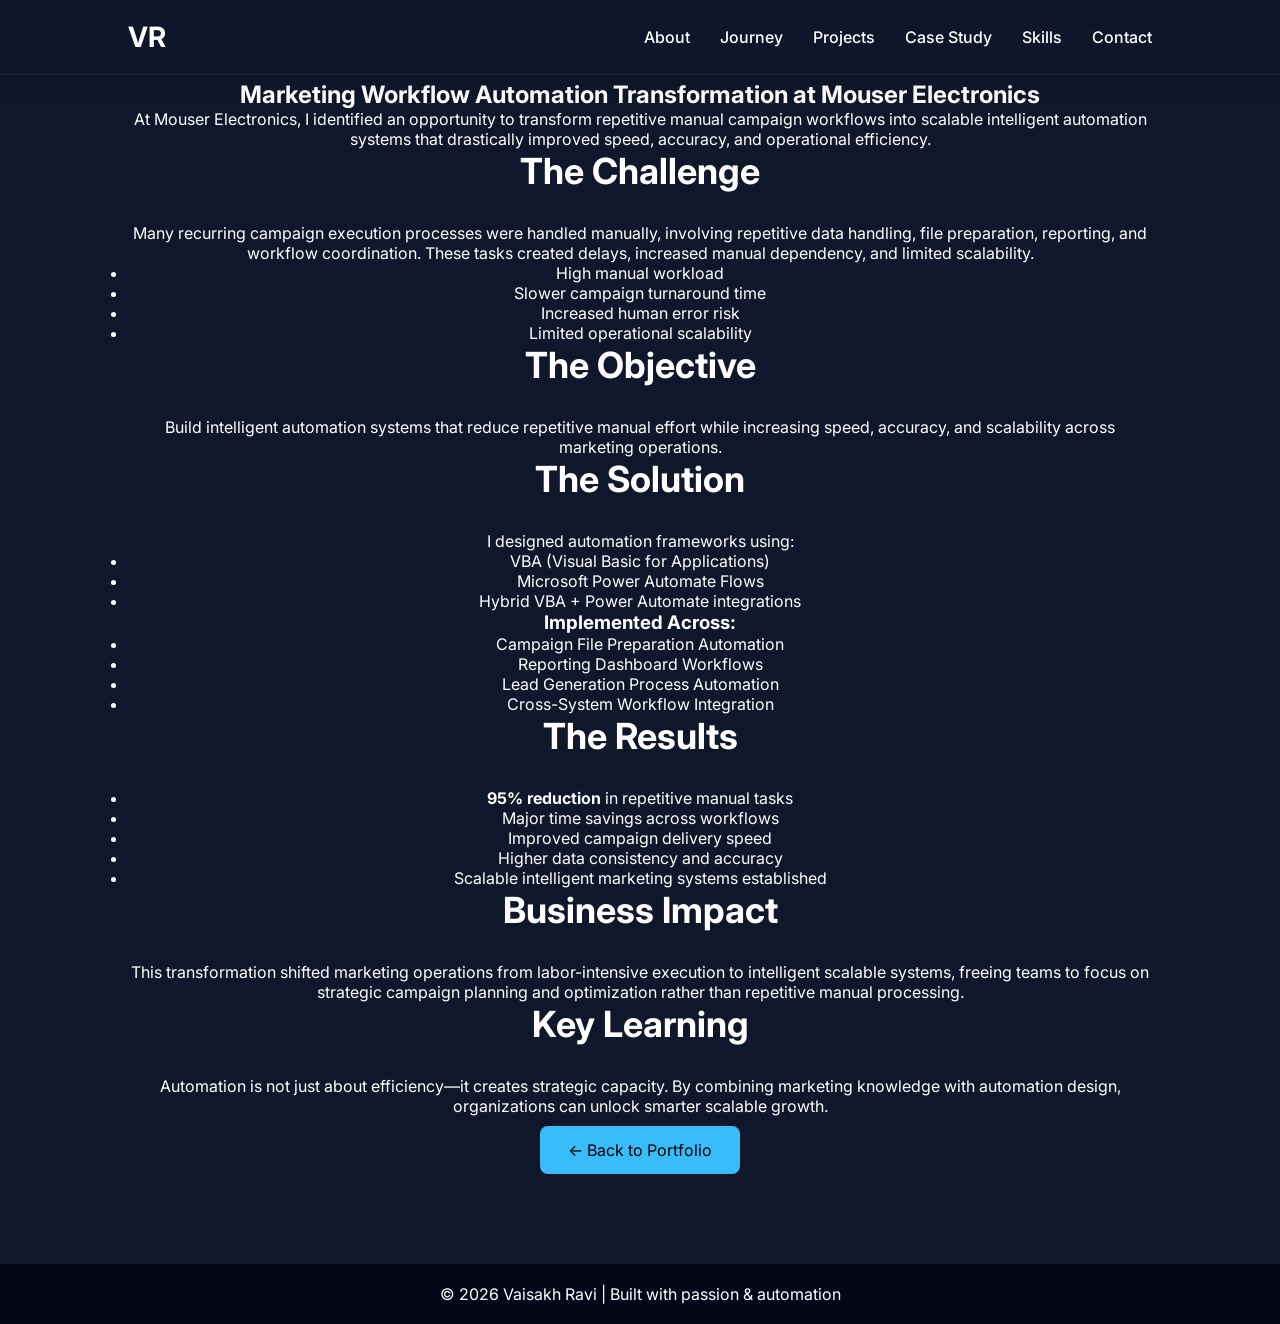
==== case-study-mouser-automation.html @ 2e82fefd "Create case-study-mouser-automation.html" ====
<!DOCTYPE html>
<html lang="en">
<head>
<meta charset="UTF-8">
<meta name="viewport" content="width=device-width,initial-scale=1.0">
<title>Marketing Workflow Automation Transformation | Vaisakh Ravi</title>

<link rel="stylesheet" href="style.css">
<link href="https://fonts.googleapis.com/css2?family=Inter:wght@300;400;600;700;800&display=swap" rel="stylesheet">
</head>
<body>

<nav class="navbar">
<a href="index.html" class="logo-link">
<h2 class="logo">VR</h2>
</a>

<ul id="nav-menu">
<li><a href="index.html#about">About</a></li>
<li><a href="index.html#timeline">Journey</a></li>
<li><a href="index.html#projects">Projects</a></li>
<li><a href="index.html#case-study">Case Study</a></li>
<li><a href="index.html#skills">Skills</a></li>
<li><a href="index.html#contact">Contact</a></li>
</ul>
</nav>

<section class="section article-page">
<div class="article-container">

<h1>Marketing Workflow Automation Transformation at Mouser Electronics</h1>

<p class="article-intro">
At Mouser Electronics, I identified an opportunity to transform repetitive manual campaign workflows into scalable intelligent automation systems that drastically improved speed, accuracy, and operational efficiency.
</p>

<h2>The Challenge</h2>
<p>
Many recurring campaign execution processes were handled manually, involving repetitive data handling,
file preparation, reporting, and workflow coordination. These tasks created delays, increased manual dependency,
and limited scalability.
</p>

<ul>
<li>High manual workload</li>
<li>Slower campaign turnaround time</li>
<li>Increased human error risk</li>
<li>Limited operational scalability</li>
</ul>

<h2>The Objective</h2>
<p>
Build intelligent automation systems that reduce repetitive manual effort while increasing speed,
accuracy, and scalability across marketing operations.
</p>

<h2>The Solution</h2>
<p>I designed automation frameworks using:</p>

<ul>
<li>VBA (Visual Basic for Applications)</li>
<li>Microsoft Power Automate Flows</li>
<li>Hybrid VBA + Power Automate integrations</li>
</ul>

<h3>Implemented Across:</h3>
<ul>
<li>Campaign File Preparation Automation</li>
<li>Reporting Dashboard Workflows</li>
<li>Lead Generation Process Automation</li>
<li>Cross-System Workflow Integration</li>
</ul>

<h2>The Results</h2>
<ul>
<li><strong>95% reduction</strong> in repetitive manual tasks</li>
<li>Major time savings across workflows</li>
<li>Improved campaign delivery speed</li>
<li>Higher data consistency and accuracy</li>
<li>Scalable intelligent marketing systems established</li>
</ul>

<h2>Business Impact</h2>
<p>
This transformation shifted marketing operations from labor-intensive execution to intelligent scalable systems,
freeing teams to focus on strategic campaign planning and optimization rather than repetitive manual processing.
</p>

<h2>Key Learning</h2>
<p>
Automation is not just about efficiency—it creates strategic capacity.
By combining marketing knowledge with automation design, organizations can unlock smarter scalable growth.
</p>

<div class="back-button-wrap">
<a href="index.html#case-study" class="btn primary">← Back to Portfolio</a>
</div>

</div>
</section>

<footer>
<p>© 2026 Vaisakh Ravi | Built with passion & automation</p>
</footer>

</body>
</html>
---- style.css ----
html, body {
margin: 0;
padding: 0;
width: 100%;
overflow-x: hidden;
font-family: 'Inter', sans-serif;
background: #0f172a;
color: white;
scroll-behavior: smooth;
}

* {
margin: 0;
padding: 0;
box-sizing: border-box;
}

/* HERO */
.hero {
position: relative;
min-height: 100vh;
background: linear-gradient(135deg, #0f172a, #1e293b);
overflow: hidden;
padding-top: 100px;
}

/* STARFIELD */
#starfield {
position: absolute;
top: 0;
left: 0;
width: 100%;
height: 100%;
z-index: 0;
pointer-events: none;
}

/* HERO GLOW */
.hero-glow {
position: absolute;
inset: 0;
z-index: 1;
overflow: hidden;
}

.glow-circle {
position: absolute;
border-radius: 50%;
background: rgba(56,189,248,0.12);
filter: blur(60px);
animation: floatGlow 10s infinite alternate ease-in-out;
}

.circle1 {
width: 300px;
height: 300px;
top: 10%;
left: 10%;
}

.circle2 {
width: 400px;
height: 400px;
top: 40%;
right: 10%;
}

.circle3 {
width: 250px;
height: 250px;
bottom: 10%;
left: 40%;
}

@keyframes floatGlow {
0% { transform: translate(0,0); }
100% { transform: translate(20px,-40px); }
}

/* NAVBAR */
.navbar {
position: fixed;
top: 0;
left: 0;
width: 100%;
z-index: 9999;
padding: 20px 10%;
display: flex;
justify-content: space-between;
align-items: center;
background: rgba(15,23,42,0.72);
backdrop-filter: blur(16px);
-webkit-backdrop-filter: blur(16px);
border-bottom: 1px solid rgba(255,255,255,0.06);
box-shadow: 0 4px 30px rgba(0,0,0,0.15);
}

.logo-link {
text-decoration: none;
color: white;
}

.logo {
font-size: 28px;
font-weight: bold;
}

/* NAV MENU */
#nav-menu {
display: flex;
list-style: none;
gap: 30px;
}

#nav-menu li a {
position: relative;
color: white;
text-decoration: none;
font-weight: 500;
transition: color 0.3s ease;
}

#nav-menu li a::after {
content: "";
position: absolute;
left: 0;
bottom: -6px;
width: 0%;
height: 2px;
background: #38bdf8;
transition: width 0.3s ease;
}

#nav-menu li a:hover {
color: #38bdf8;
}

#nav-menu li a:hover::after {
width: 100%;
}

/* HAMBURGER */
.hamburger {
display: none;
flex-direction: column;
cursor: pointer;
gap: 5px;
}

.hamburger span {
width: 25px;
height: 3px;
background: white;
border-radius: 2px;
transition: 0.3s;
}

/* HERO CONTENT */
.hero-content {
position: relative;
z-index: 3;
text-align: center;
padding: 100px 20px 60px;
}

.hero h1 {
font-size: 56px;
font-weight: 800;
}

.hero h3 {
font-size: 24px;
margin: 20px 0;
color: #38bdf8;
}

.hero p {
max-width: 700px;
margin: auto;
font-size: 18px;
line-height: 1.7;
}

/* BUTTONS */
.buttons {
margin-top: 30px;
}

.btn {
padding: 14px 28px;
margin: 10px;
text-decoration: none;
border-radius: 8px;
display: inline-block;
transition: 0.3s ease;
}

.primary {
background: #38bdf8;
color: black;
}

.primary:hover {
transform: translateY(-3px);
box-shadow: 0 0 20px rgba(56,189,248,0.35);
}

.secondary {
border: 1px solid #38bdf8;
color: #38bdf8;
}

.secondary:hover {
background: #38bdf8;
color: black;
}

/* SECTIONS */
.section {
padding: 80px 10%;
text-align: center;
}

.section h2 {
font-size: 36px;
margin-bottom: 30px;
}

.dark {
background: #1e293b;
}

/* CARDS */
.cards {
display: grid;
grid-template-columns: repeat(auto-fit,minmax(250px,1fr));
gap: 20px;
margin-top: 40px;
}

.card {
background: #334155;
padding: 30px;
border-radius: 16px;
transition: 0.3s ease;
}

.card:hover {
transform: translateY(-8px);
box-shadow: 0 0 20px rgba(56,189,248,0.15);
}

.card h3 {
font-size: 22px;
line-height: 1.3;
color: #38bdf8;
margin-bottom: 12px;
}

.card p {
font-size: 18px;
line-height: 1.6;
}

/* TIMELINE */
.timeline-modern {
position: relative;
max-width: 900px;
margin: auto;
padding-left: 30px;
}

.timeline-modern::before {
content: '';
position: absolute;
left: 15px;
top: 0;
width: 3px;
height: 100%;
background: #38bdf8;
box-shadow: 0 0 12px #38bdf8;
}

.timeline-node {
position: relative;
margin-bottom: 50px;
padding-left: 40px;
}

.timeline-dot {
position: absolute;
left: -3px;
top: 8px;
width: 18px;
height: 18px;
background: #38bdf8;
border-radius: 50%;
box-shadow: 0 0 15px #38bdf8;
}

.timeline-content {
background: #334155;
padding: 20px;
border-radius: 12px;
text-align: left;
transition: 0.3s ease;
}

.timeline-content:hover {
transform: translateX(8px);
}

.timeline-content h3 {
color: #38bdf8;
margin-bottom: 10px;
}

/* CASE STUDY */
.case-study-interactive {
position: relative;
max-width: 1000px;
margin: auto;
padding: 100px 120px;
overflow: visible;
}

.case-main-card {
background: #334155;
padding: 40px;
border-radius: 20px;
text-align: center;
position: relative;
cursor: pointer;
transition: 0.4s ease;
z-index: 2;
}

.case-main-card h3 {
font-size: 28px;
color: #38bdf8;
margin-bottom: 20px;
line-height: 1.4;
}

.know-more-badge {
display: inline-block;
padding: 10px 22px;
background: #38bdf8;
color: black;
border-radius: 30px;
font-weight: bold;
font-size: 16px;
animation: pulseGlow 2s infinite;
}

@keyframes pulseGlow {
0% { box-shadow: 0 0 10px rgba(56,189,248,0.3); }
50% { box-shadow: 0 0 25px rgba(56,189,248,0.7); }
100% { box-shadow: 0 0 10px rgba(56,189,248,0.3); }
}

.case-bubbles {
position: absolute;
inset: 0;
pointer-events: none;
}

.bubble {
position: absolute;
width: 220px;
background: #1e293b;
padding: 18px;
border-radius: 18px;
opacity: 0;
transform: scale(0.8);
transition: all 0.4s ease;
box-shadow: 0 0 20px rgba(56,189,248,0.15);
animation: floatBubble 4s ease-in-out infinite alternate;
}

@keyframes floatBubble {
0% { transform: translateY(0px) scale(0.8); }
100% { transform: translateY(-8px) scale(0.8); }
}

.bubble strong {
display: block;
color: #38bdf8;
margin-bottom: 8px;
font-size: 18px;
}

.bubble p {
font-size: 15px;
line-height: 1.5;
}

.bubble1 { top: -30px; left: -80px; }
.bubble2 { top: -30px; right: -80px; }
.bubble3 { bottom: -30px; left: -80px; }
.bubble4 { bottom: -30px; right: -80px; }

.case-study-interactive:hover .bubble {
opacity: 1;
transform: scale(1);
}

.case-study-interactive:hover .case-main-card {
transform: translateY(-5px);
box-shadow: 0 0 25px rgba(56,189,248,0.2);
}

/* SKILLS */
.skills {
max-width: 700px;
margin: auto;
text-align: left;
margin-top: 40px;
}

.skill {
margin-bottom: 30px;
}

.skill-header {
display: flex;
justify-content: space-between;
margin-bottom: 8px;
font-size: 18px;
font-weight: 600;
}

.bar {
background: #1e293b;
height: 14px;
border-radius: 20px;
overflow: hidden;
position: relative;
}

.bar span {
display: block;
height: 100%;
width: 0;
background: linear-gradient(90deg,#38bdf8,#0ea5e9);
border-radius: 20px;
transition: width 2.5s ease;
}

/* CONTACT */
.contact a {
color: #38bdf8;
text-decoration: none;
}

.contact a:hover {
text-decoration: underline;
}

/* FOOTER */
footer {
text-align: center;
padding: 20px;
background: #020617;
}

/* SCROLL BUTTON */
#scrollTopBtn {
display: none;
position: fixed;
bottom: 30px;
right: 30px;
z-index: 999;
background: #38bdf8;
color: black;
border: none;
padding: 14px 18px;
border-radius: 50%;
cursor: pointer;
font-size: 20px;
box-shadow: 0 0 15px rgba(56,189,248,0.4);
}

/* REVEAL */
.reveal {
opacity: 0;
transform: translateY(50px);
transition: all .9s ease;
}

.reveal.active {
opacity: 1;
transform: translateY(0);
}

/* MOBILE */
@media (max-width:768px){

.hamburger {
display: flex;
}

#nav-menu {
position: absolute;
top: 80px;
right: 0;
background: rgba(15,23,42,0.95);
flex-direction: column;
width: 220px;
padding: 20px;
display: none;
border-radius: 0 0 0 12px;
}

#nav-menu.active {
display: flex;
}

.hero h1 {
font-size: 38px;
}

.hero h3 {
font-size: 18px;
}

.hero p {
font-size: 16px;
}

.section {
padding: 60px 6%;
}

.cards {
grid-template-columns: 1fr;
}

.case-study-interactive {
padding: 60px 20px;
}

.case-bubbles {
position: static;
display: flex;
flex-direction: column;
gap: 15px;
margin-top: 20px;
}

.bubble {
position: static;
width: 100%;
opacity: 1;
transform: scale(1);
animation: none;
}
}
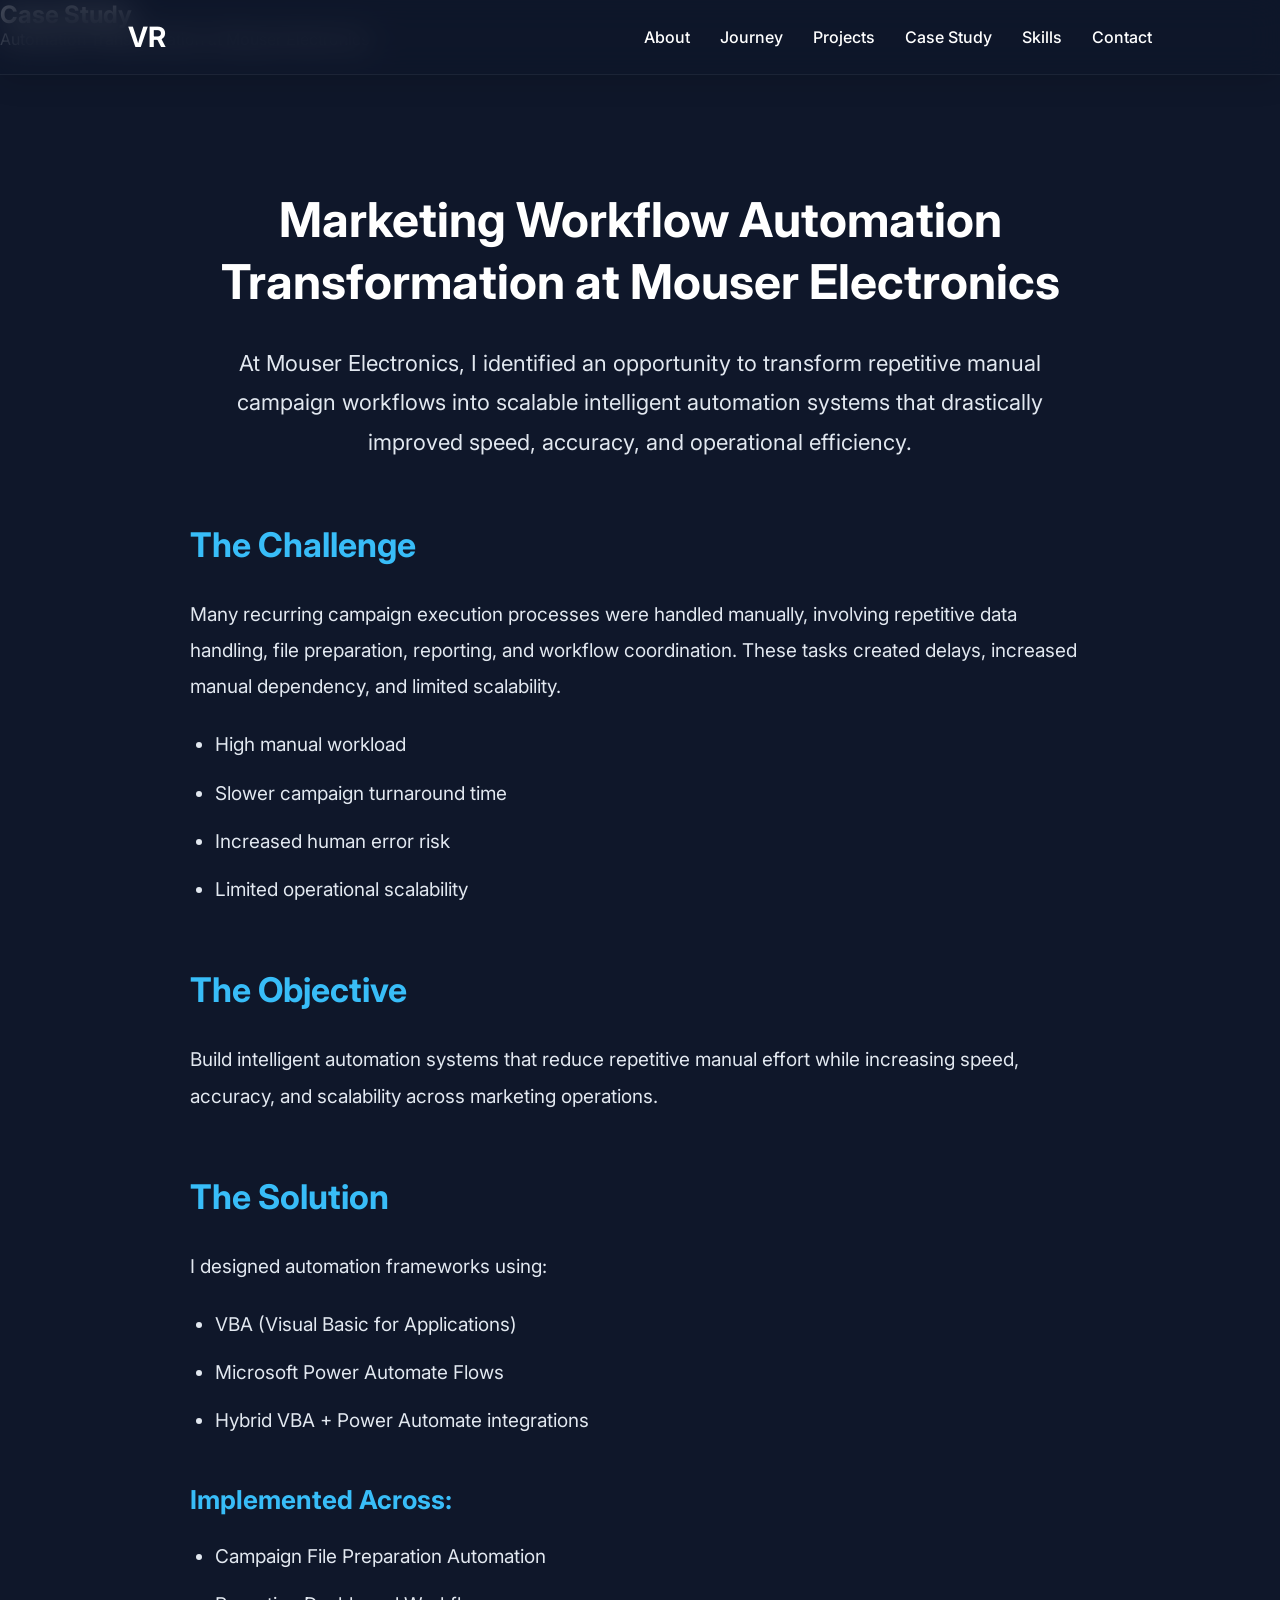
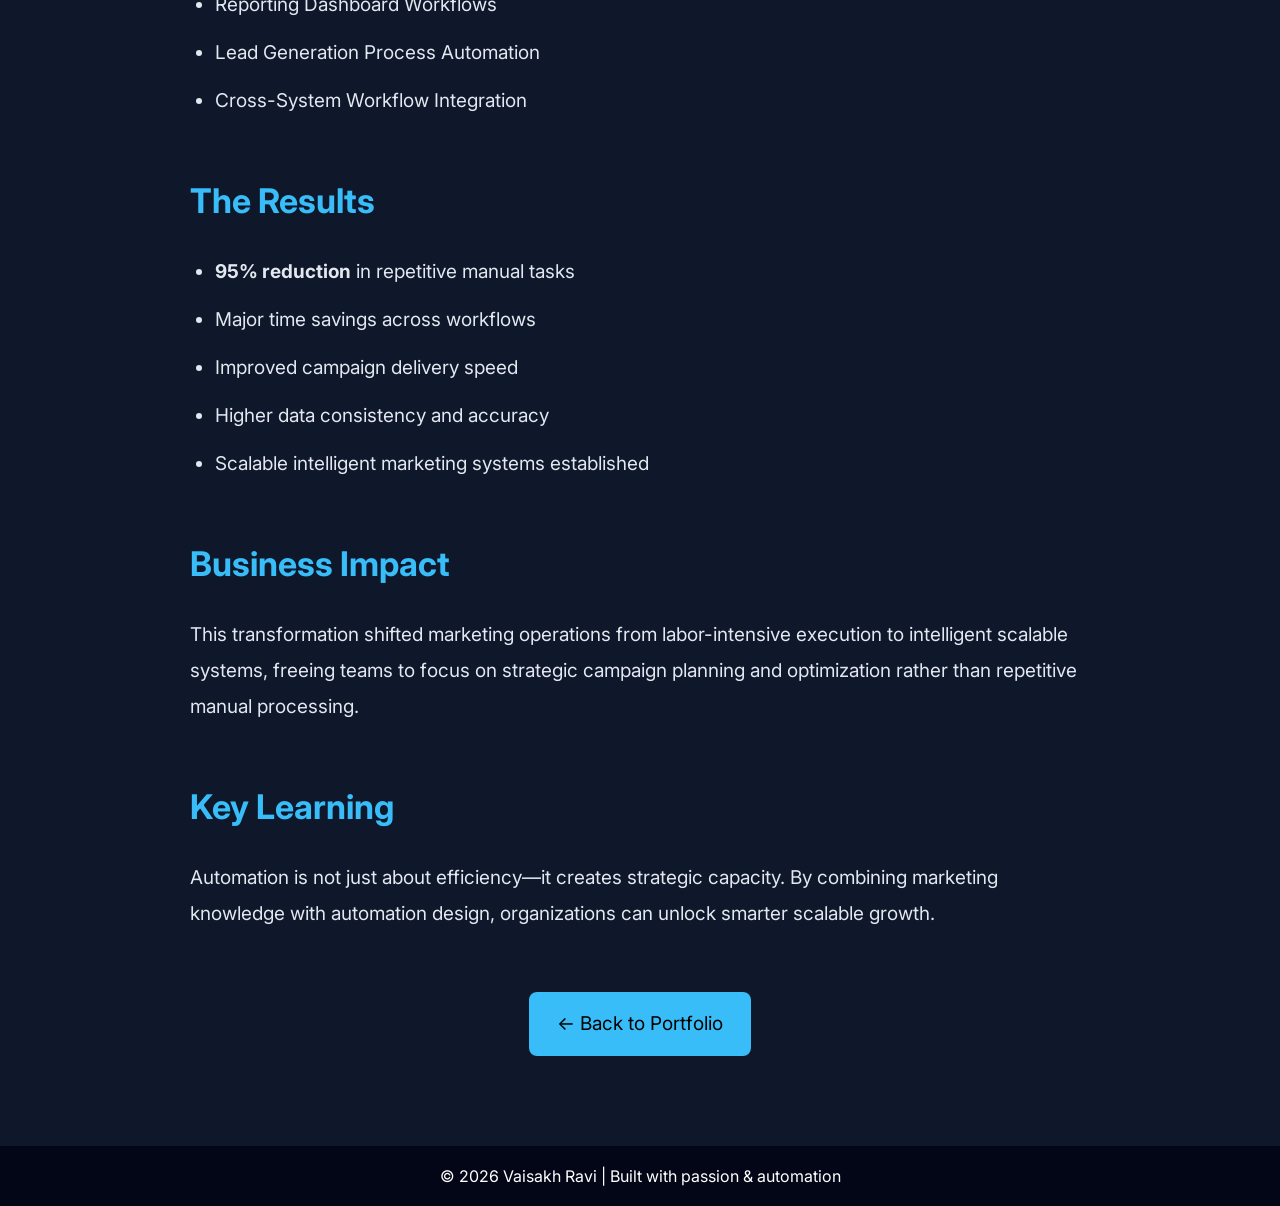
==== commit 98522996: "Update case-study-mouser-automation.html" ====
--- a/case-study-mouser-automation.html
+++ b/case-study-mouser-automation.html
@@ -10,10 +10,20 @@
 </head>
 <body>
 
+<!-- Reading Progress Bar -->
+<div id="reading-progress"></div>
+
+<!-- Navbar -->
 <nav class="navbar">
 <a href="index.html" class="logo-link">
 <h2 class="logo">VR</h2>
 </a>
+
+<div class="hamburger" id="hamburger">
+<span></span>
+<span></span>
+<span></span>
+</div>
 
 <ul id="nav-menu">
 <li><a href="index.html#about">About</a></li>
@@ -25,6 +35,13 @@
 </ul>
 </nav>
 
+<!-- Article Hero Banner -->
+<section class="article-hero">
+<h1>Case Study</h1>
+<p>Automation Transformation at Mouser Electronics</p>
+</section>
+
+<!-- Article Content -->
 <section class="section article-page">
 <div class="article-container">
 
@@ -36,9 +53,7 @@
 
 <h2>The Challenge</h2>
 <p>
-Many recurring campaign execution processes were handled manually, involving repetitive data handling,
-file preparation, reporting, and workflow coordination. These tasks created delays, increased manual dependency,
-and limited scalability.
+Many recurring campaign execution processes were handled manually, involving repetitive data handling, file preparation, reporting, and workflow coordination. These tasks created delays, increased manual dependency, and limited scalability.
 </p>
 
 <ul>
@@ -50,8 +65,7 @@
 
 <h2>The Objective</h2>
 <p>
-Build intelligent automation systems that reduce repetitive manual effort while increasing speed,
-accuracy, and scalability across marketing operations.
+Build intelligent automation systems that reduce repetitive manual effort while increasing speed, accuracy, and scalability across marketing operations.
 </p>
 
 <h2>The Solution</h2>
@@ -82,14 +96,12 @@
 
 <h2>Business Impact</h2>
 <p>
-This transformation shifted marketing operations from labor-intensive execution to intelligent scalable systems,
-freeing teams to focus on strategic campaign planning and optimization rather than repetitive manual processing.
+This transformation shifted marketing operations from labor-intensive execution to intelligent scalable systems, freeing teams to focus on strategic campaign planning and optimization rather than repetitive manual processing.
 </p>
 
 <h2>Key Learning</h2>
 <p>
-Automation is not just about efficiency—it creates strategic capacity.
-By combining marketing knowledge with automation design, organizations can unlock smarter scalable growth.
+Automation is not just about efficiency—it creates strategic capacity. By combining marketing knowledge with automation design, organizations can unlock smarter scalable growth.
 </p>
 
 <div class="back-button-wrap">
@@ -103,5 +115,24 @@
 <p>© 2026 Vaisakh Ravi | Built with passion & automation</p>
 </footer>
 
+<!-- Scripts -->
+<script>
+/* Hamburger Menu */
+const hamburger = document.getElementById('hamburger');
+const navMenu = document.getElementById('nav-menu');
+
+hamburger.addEventListener('click', () => {
+navMenu.classList.toggle('active');
+});
+
+/* Reading Progress Bar */
+window.addEventListener('scroll', () => {
+const winScroll = document.body.scrollTop || document.documentElement.scrollTop;
+const height = document.documentElement.scrollHeight - document.documentElement.clientHeight;
+const scrolled = (winScroll / height) * 100;
+document.getElementById("reading-progress").style.width = scrolled + "%";
+});
+</script>
+
 </body>
 </html>
--- a/style.css
+++ b/style.css
@@ -556,3 +556,65 @@
 animation: none;
 }
 }
+.article-page {
+padding-top: 140px;
+padding-bottom: 80px;
+}
+
+.article-container {
+max-width: 900px;
+margin: auto;
+text-align: left;
+line-height: 1.9;
+font-size: 19px;
+}
+
+.article-container h1 {
+font-size: 48px;
+margin-bottom: 30px;
+text-align: center;
+color: white;
+line-height: 1.3;
+}
+
+.article-intro {
+font-size: 22px;
+text-align: center;
+color: #cbd5e1;
+margin-bottom: 50px;
+line-height: 1.8;
+}
+
+.article-container h2 {
+font-size: 34px;
+color: #38bdf8;
+margin-top: 50px;
+margin-bottom: 20px;
+}
+
+.article-container h3 {
+font-size: 26px;
+color: #38bdf8;
+margin-top: 35px;
+margin-bottom: 15px;
+}
+
+.article-container p {
+margin-bottom: 22px;
+color: #e2e8f0;
+}
+
+.article-container ul {
+padding-left: 25px;
+margin-bottom: 30px;
+}
+
+.article-container li {
+margin-bottom: 12px;
+color: #e2e8f0;
+}
+
+.back-button-wrap {
+margin-top: 50px;
+text-align: center;
+}
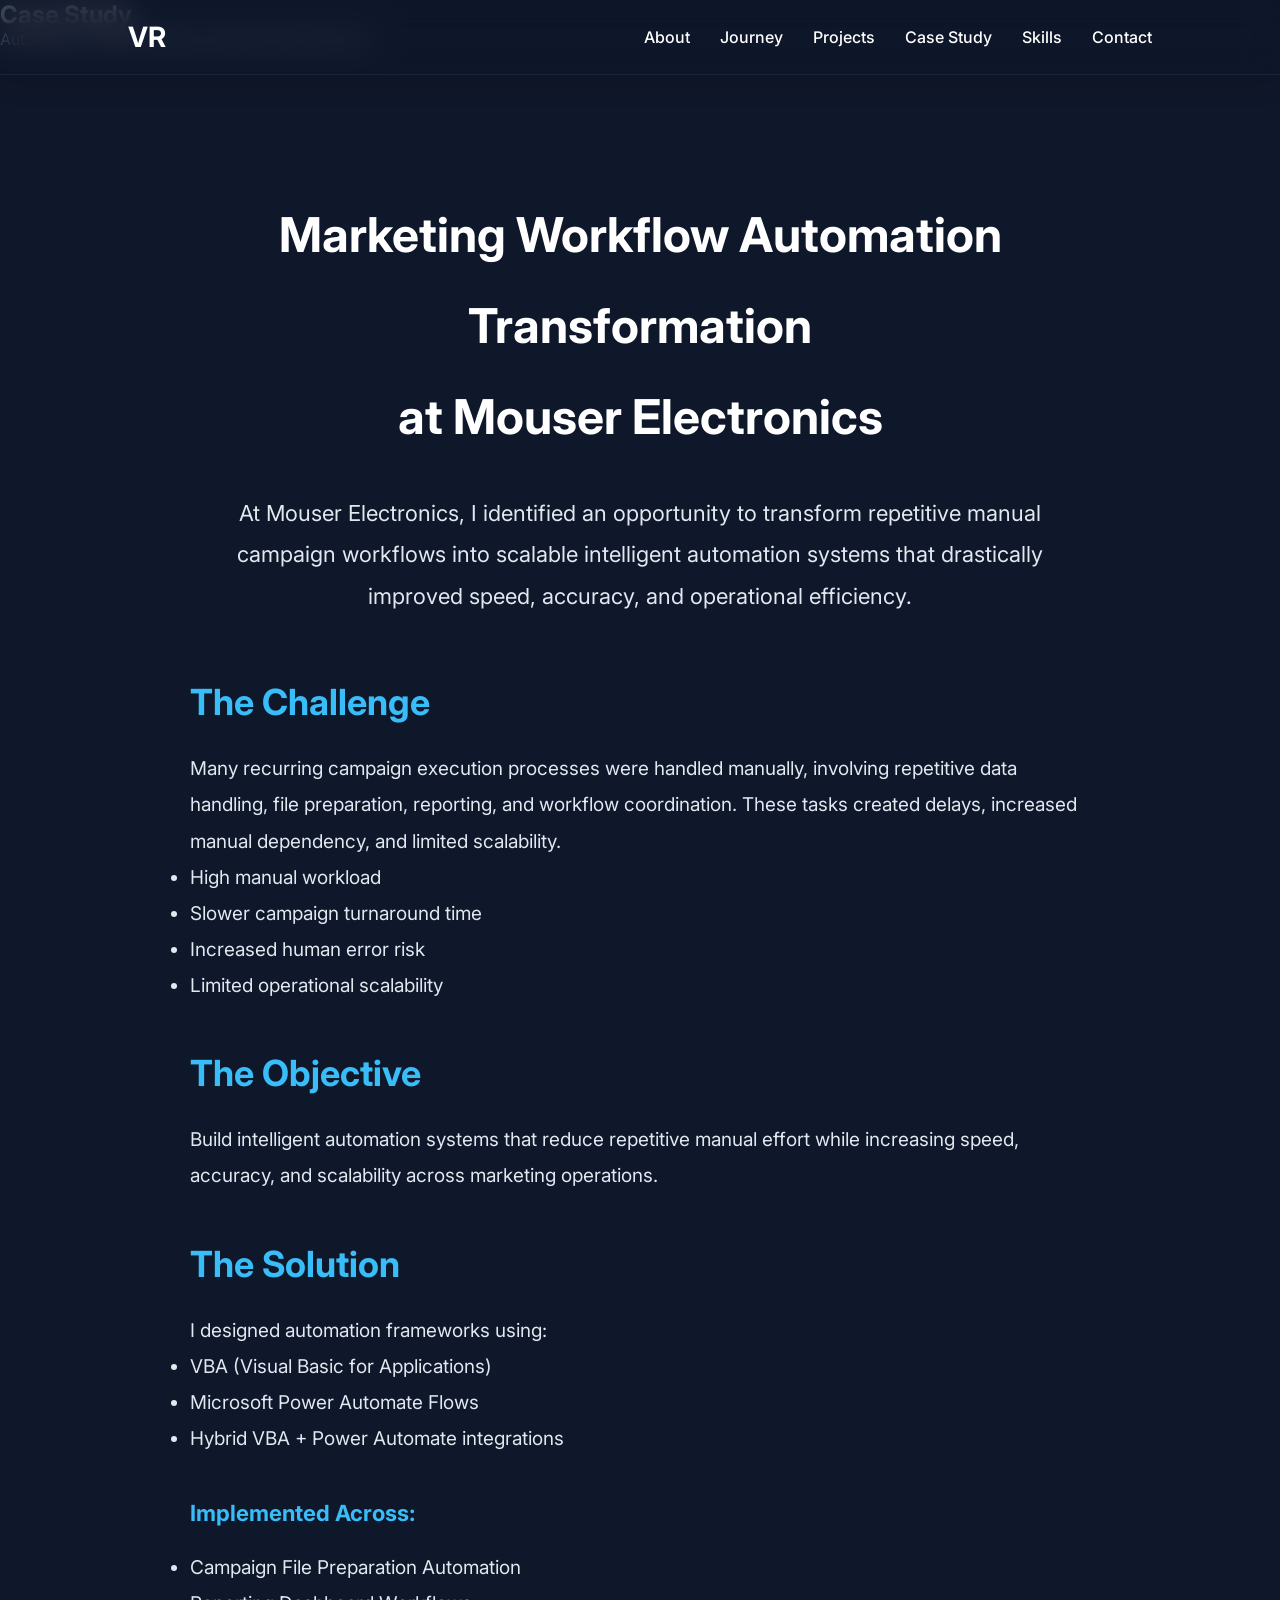
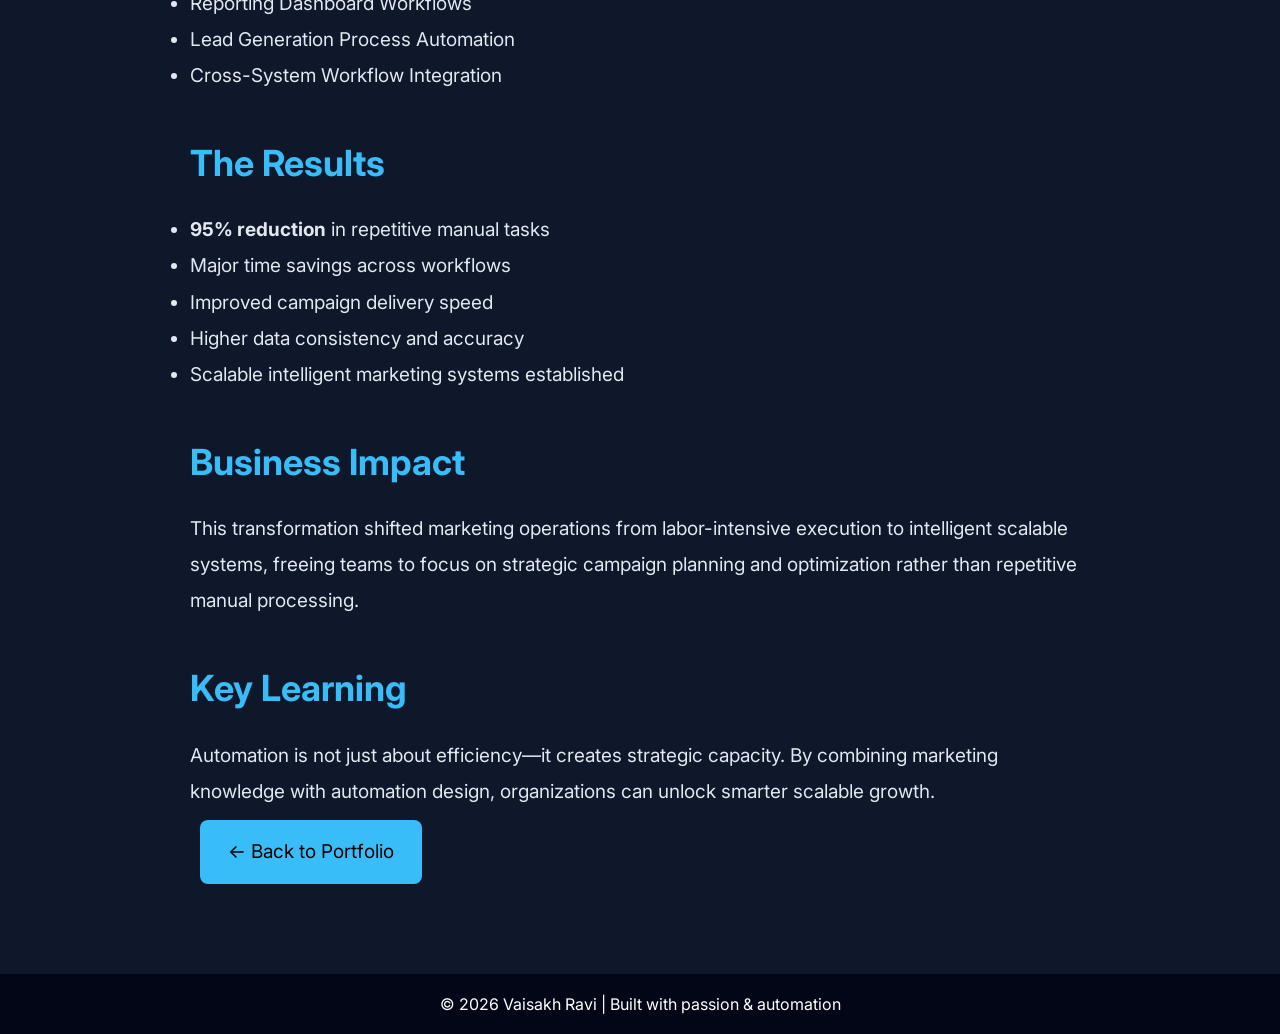
==== commit 46b4da76: "Update case-study-mouser-automation.html" ====
--- a/case-study-mouser-automation.html
+++ b/case-study-mouser-automation.html
@@ -45,7 +45,7 @@
 <section class="section article-page">
 <div class="article-container">
 
-<h1>Marketing Workflow Automation Transformation at Mouser Electronics</h1>
+<h1> Marketing Workflow Automation Transformation<br> <span class="title-second-line">at Mouser Electronics</span> </h1>
 
 <p class="article-intro">
 At Mouser Electronics, I identified an opportunity to transform repetitive manual campaign workflows into scalable intelligent automation systems that drastically improved speed, accuracy, and operational efficiency.
--- a/style.css
+++ b/style.css
@@ -7,6 +7,7 @@
 background: #0f172a;
 color: white;
 scroll-behavior: smooth;
+transition: background 0.4s ease, color 0.4s ease;
 }
 
 * {
@@ -15,69 +16,48 @@
 box-sizing: border-box;
 }
 
-/* HERO */
-.hero {
-position: relative;
-min-height: 100vh;
-background: linear-gradient(135deg, #0f172a, #1e293b);
-overflow: hidden;
-padding-top: 100px;
-}
-
-/* STARFIELD */
-#starfield {
-position: absolute;
+/* =========================
+   THEME VARIABLES
+========================= */
+:root {
+--bg-main: #0f172a;
+--bg-secondary: #1e293b;
+--card-bg: #334155;
+--text-main: #ffffff;
+--text-soft: #e2e8f0;
+--accent: #38bdf8;
+--footer-bg: #020617;
+}
+
+body.light-theme {
+--bg-main: #f8fafc;
+--bg-secondary: #e2e8f0;
+--card-bg: #ffffff;
+--text-main: #0f172a;
+--text-soft: #334155;
+--accent: #0284c7;
+--footer-bg: #cbd5e1;
+background: var(--bg-main);
+color: var(--text-main);
+}
+
+/* =========================
+   READING PROGRESS BAR
+========================= */
+#reading-progress {
+position: fixed;
 top: 0;
 left: 0;
-width: 100%;
-height: 100%;
-z-index: 0;
-pointer-events: none;
-}
-
-/* HERO GLOW */
-.hero-glow {
-position: absolute;
-inset: 0;
-z-index: 1;
-overflow: hidden;
-}
-
-.glow-circle {
-position: absolute;
-border-radius: 50%;
-background: rgba(56,189,248,0.12);
-filter: blur(60px);
-animation: floatGlow 10s infinite alternate ease-in-out;
-}
-
-.circle1 {
-width: 300px;
-height: 300px;
-top: 10%;
-left: 10%;
-}
-
-.circle2 {
-width: 400px;
-height: 400px;
-top: 40%;
-right: 10%;
-}
-
-.circle3 {
-width: 250px;
-height: 250px;
-bottom: 10%;
-left: 40%;
-}
-
-@keyframes floatGlow {
-0% { transform: translate(0,0); }
-100% { transform: translate(20px,-40px); }
-}
-
-/* NAVBAR */
+height: 4px;
+width: 0%;
+background: linear-gradient(90deg, var(--accent), #0ea5e9);
+z-index: 10000;
+transition: width 0.15s ease-out;
+}
+
+/* =========================
+   NAVBAR
+========================= */
 .navbar {
 position: fixed;
 top: 0;
@@ -90,14 +70,17 @@
 align-items: center;
 background: rgba(15,23,42,0.72);
 backdrop-filter: blur(16px);
--webkit-backdrop-filter: blur(16px);
 border-bottom: 1px solid rgba(255,255,255,0.06);
 box-shadow: 0 4px 30px rgba(0,0,0,0.15);
 }
 
+body.light-theme .navbar {
+background: rgba(255,255,255,0.8);
+}
+
 .logo-link {
 text-decoration: none;
-color: white;
+color: var(--text-main);
 }
 
 .logo {
@@ -114,10 +97,14 @@
 
 #nav-menu li a {
 position: relative;
-color: white;
+color: var(--text-main);
 text-decoration: none;
 font-weight: 500;
 transition: color 0.3s ease;
+}
+
+#nav-menu li a:hover {
+color: var(--accent);
 }
 
 #nav-menu li a::after {
@@ -127,35 +114,40 @@
 bottom: -6px;
 width: 0%;
 height: 2px;
-background: #38bdf8;
+background: var(--accent);
 transition: width 0.3s ease;
-}
-
-#nav-menu li a:hover {
-color: #38bdf8;
 }
 
 #nav-menu li a:hover::after {
 width: 100%;
 }
 
-/* HAMBURGER */
-.hamburger {
-display: none;
-flex-direction: column;
+/* =========================
+   THEME TOGGLE BUTTON
+========================= */
+.theme-toggle {
 cursor: pointer;
-gap: 5px;
-}
-
-.hamburger span {
-width: 25px;
-height: 3px;
-background: white;
-border-radius: 2px;
-transition: 0.3s;
-}
-
-/* HERO CONTENT */
+font-size: 22px;
+margin-left: 20px;
+color: var(--accent);
+transition: transform 0.3s ease;
+}
+
+.theme-toggle:hover {
+transform: rotate(20deg) scale(1.1);
+}
+
+/* =========================
+   HERO
+========================= */
+.hero {
+position: relative;
+min-height: 100vh;
+background: linear-gradient(135deg, var(--bg-main), var(--bg-secondary));
+overflow: hidden;
+padding-top: 100px;
+}
+
 .hero-content {
 position: relative;
 z-index: 3;
@@ -166,12 +158,13 @@
 .hero h1 {
 font-size: 56px;
 font-weight: 800;
+color: var(--text-main);
 }
 
 .hero h3 {
 font-size: 24px;
 margin: 20px 0;
-color: #38bdf8;
+color: var(--accent);
 }
 
 .hero p {
@@ -179,9 +172,12 @@
 margin: auto;
 font-size: 18px;
 line-height: 1.7;
-}
-
-/* BUTTONS */
+color: var(--text-soft);
+}
+
+/* =========================
+   BUTTONS
+========================= */
 .buttons {
 margin-top: 30px;
 }
@@ -196,7 +192,7 @@
 }
 
 .primary {
-background: #38bdf8;
+background: var(--accent);
 color: black;
 }
 
@@ -206,31 +202,37 @@
 }
 
 .secondary {
-border: 1px solid #38bdf8;
-color: #38bdf8;
+border: 1px solid var(--accent);
+color: var(--accent);
 }
 
 .secondary:hover {
-background: #38bdf8;
+background: var(--accent);
 color: black;
 }
 
-/* SECTIONS */
+/* =========================
+   SECTIONS
+========================= */
 .section {
 padding: 80px 10%;
 text-align: center;
+background: var(--bg-main);
 }
 
 .section h2 {
 font-size: 36px;
 margin-bottom: 30px;
+color: var(--text-main);
 }
 
 .dark {
-background: #1e293b;
-}
-
-/* CARDS */
+background: var(--bg-secondary);
+}
+
+/* =========================
+   CARDS
+========================= */
 .cards {
 display: grid;
 grid-template-columns: repeat(auto-fit,minmax(250px,1fr));
@@ -239,7 +241,7 @@
 }
 
 .card {
-background: #334155;
+background: var(--card-bg);
 padding: 30px;
 border-radius: 16px;
 transition: 0.3s ease;
@@ -253,164 +255,13 @@
 .card h3 {
 font-size: 22px;
 line-height: 1.3;
-color: #38bdf8;
+color: var(--accent);
 margin-bottom: 12px;
 }
 
-.card p {
-font-size: 18px;
-line-height: 1.6;
-}
-
-/* TIMELINE */
-.timeline-modern {
-position: relative;
-max-width: 900px;
-margin: auto;
-padding-left: 30px;
-}
-
-.timeline-modern::before {
-content: '';
-position: absolute;
-left: 15px;
-top: 0;
-width: 3px;
-height: 100%;
-background: #38bdf8;
-box-shadow: 0 0 12px #38bdf8;
-}
-
-.timeline-node {
-position: relative;
-margin-bottom: 50px;
-padding-left: 40px;
-}
-
-.timeline-dot {
-position: absolute;
-left: -3px;
-top: 8px;
-width: 18px;
-height: 18px;
-background: #38bdf8;
-border-radius: 50%;
-box-shadow: 0 0 15px #38bdf8;
-}
-
-.timeline-content {
-background: #334155;
-padding: 20px;
-border-radius: 12px;
-text-align: left;
-transition: 0.3s ease;
-}
-
-.timeline-content:hover {
-transform: translateX(8px);
-}
-
-.timeline-content h3 {
-color: #38bdf8;
-margin-bottom: 10px;
-}
-
-/* CASE STUDY */
-.case-study-interactive {
-position: relative;
-max-width: 1000px;
-margin: auto;
-padding: 100px 120px;
-overflow: visible;
-}
-
-.case-main-card {
-background: #334155;
-padding: 40px;
-border-radius: 20px;
-text-align: center;
-position: relative;
-cursor: pointer;
-transition: 0.4s ease;
-z-index: 2;
-}
-
-.case-main-card h3 {
-font-size: 28px;
-color: #38bdf8;
-margin-bottom: 20px;
-line-height: 1.4;
-}
-
-.know-more-badge {
-display: inline-block;
-padding: 10px 22px;
-background: #38bdf8;
-color: black;
-border-radius: 30px;
-font-weight: bold;
-font-size: 16px;
-animation: pulseGlow 2s infinite;
-}
-
-@keyframes pulseGlow {
-0% { box-shadow: 0 0 10px rgba(56,189,248,0.3); }
-50% { box-shadow: 0 0 25px rgba(56,189,248,0.7); }
-100% { box-shadow: 0 0 10px rgba(56,189,248,0.3); }
-}
-
-.case-bubbles {
-position: absolute;
-inset: 0;
-pointer-events: none;
-}
-
-.bubble {
-position: absolute;
-width: 220px;
-background: #1e293b;
-padding: 18px;
-border-radius: 18px;
-opacity: 0;
-transform: scale(0.8);
-transition: all 0.4s ease;
-box-shadow: 0 0 20px rgba(56,189,248,0.15);
-animation: floatBubble 4s ease-in-out infinite alternate;
-}
-
-@keyframes floatBubble {
-0% { transform: translateY(0px) scale(0.8); }
-100% { transform: translateY(-8px) scale(0.8); }
-}
-
-.bubble strong {
-display: block;
-color: #38bdf8;
-margin-bottom: 8px;
-font-size: 18px;
-}
-
-.bubble p {
-font-size: 15px;
-line-height: 1.5;
-}
-
-.bubble1 { top: -30px; left: -80px; }
-.bubble2 { top: -30px; right: -80px; }
-.bubble3 { bottom: -30px; left: -80px; }
-.bubble4 { bottom: -30px; right: -80px; }
-
-.case-study-interactive:hover .bubble {
-opacity: 1;
-transform: scale(1);
-}
-
-.case-study-interactive:hover .case-main-card {
-transform: translateY(-5px);
-box-shadow: 0 0 25px rgba(56,189,248,0.2);
-}
-
-/* SKILLS */
+/* =========================
+   SKILLS
+========================= */
 .skills {
 max-width: 700px;
 margin: auto;
@@ -428,10 +279,11 @@
 margin-bottom: 8px;
 font-size: 18px;
 font-weight: 600;
+color: var(--text-main);
 }
 
 .bar {
-background: #1e293b;
+background: var(--bg-secondary);
 height: 14px;
 border-radius: 20px;
 overflow: hidden;
@@ -442,36 +294,74 @@
 display: block;
 height: 100%;
 width: 0;
-background: linear-gradient(90deg,#38bdf8,#0ea5e9);
+background: linear-gradient(90deg,var(--accent),#0ea5e9);
 border-radius: 20px;
 transition: width 2.5s ease;
-}
-
-/* CONTACT */
-.contact a {
-color: #38bdf8;
-text-decoration: none;
-}
-
-.contact a:hover {
-text-decoration: underline;
-}
-
-/* FOOTER */
+box-shadow: 0 0 12px rgba(56,189,248,0.35);
+}
+
+/* =========================
+   ARTICLE PAGE
+========================= */
+.article-page {
+padding-top: 140px;
+padding-bottom: 80px;
+}
+
+.article-container {
+max-width: 900px;
+margin: auto;
+text-align: left;
+line-height: 1.9;
+font-size: 19px;
+}
+
+.article-container h1 {
+font-size: 48px;
+margin-bottom: 30px;
+text-align: center;
+color: var(--text-main);
+}
+
+.article-intro {
+font-size: 22px;
+text-align: center;
+color: var(--text-soft);
+margin-bottom: 50px;
+}
+
+.article-container h2,
+.article-container h3 {
+color: var(--accent);
+margin-top: 35px;
+margin-bottom: 15px;
+}
+
+.article-container p,
+.article-container li {
+color: var(--text-soft);
+}
+
+/* =========================
+   FOOTER
+========================= */
 footer {
 text-align: center;
 padding: 20px;
-background: #020617;
-}
-
-/* SCROLL BUTTON */
+background: var(--footer-bg);
+color: var(--text-main);
+}
+
+/* =========================
+   SCROLL BUTTON
+========================= */
 #scrollTopBtn {
 display: none;
 position: fixed;
 bottom: 30px;
 right: 30px;
 z-index: 999;
-background: #38bdf8;
+background: var(--accent);
 color: black;
 border: none;
 padding: 14px 18px;
@@ -481,20 +371,37 @@
 box-shadow: 0 0 15px rgba(56,189,248,0.4);
 }
 
-/* REVEAL */
-.reveal {
+/* =========================
+   MOBILE NAV
+========================= */
+.hamburger {
+display: none;
+flex-direction: column;
+cursor: pointer;
+gap: 5px;
+}
+
+.hamburger span {
+width: 25px;
+height: 3px;
+background: var(--text-main);
+border-radius: 2px;
+transition: 0.3s;
+}
+
+.hamburger.active span:nth-child(1) {
+transform: rotate(45deg) translate(5px,5px);
+}
+
+.hamburger.active span:nth-child(2) {
 opacity: 0;
-transform: translateY(50px);
-transition: all .9s ease;
-}
-
-.reveal.active {
-opacity: 1;
-transform: translateY(0);
-}
-
-/* MOBILE */
-@media (max-width:768px){
+}
+
+.hamburger.active span:nth-child(3) {
+transform: rotate(-45deg) translate(6px,-6px);
+}
+
+@media (max-width:768px) {
 
 .hamburger {
 display: flex;
@@ -504,7 +411,7 @@
 position: absolute;
 top: 80px;
 right: 0;
-background: rgba(15,23,42,0.95);
+background: var(--bg-secondary);
 flex-direction: column;
 width: 220px;
 padding: 20px;
@@ -524,97 +431,24 @@
 font-size: 18px;
 }
 
-.hero p {
-font-size: 16px;
-}
-
-.section {
-padding: 60px 6%;
-}
-
-.cards {
-grid-template-columns: 1fr;
-}
-
-.case-study-interactive {
-padding: 60px 20px;
-}
-
-.case-bubbles {
-position: static;
-display: flex;
-flex-direction: column;
-gap: 15px;
-margin-top: 20px;
-}
-
-.bubble {
-position: static;
-width: 100%;
-opacity: 1;
-transform: scale(1);
-animation: none;
-}
-}
-.article-page {
-padding-top: 140px;
-padding-bottom: 80px;
+.article-container h1 {
+font-size: 34px;
 }
 
 .article-container {
-max-width: 900px;
-margin: auto;
-text-align: left;
-line-height: 1.9;
-font-size: 19px;
-}
-
-.article-container h1 {
-font-size: 48px;
-margin-bottom: 30px;
-text-align: center;
-color: white;
-line-height: 1.3;
-}
-
-.article-intro {
-font-size: 22px;
-text-align: center;
-color: #cbd5e1;
-margin-bottom: 50px;
-line-height: 1.8;
-}
-
-.article-container h2 {
-font-size: 34px;
-color: #38bdf8;
-margin-top: 50px;
-margin-bottom: 20px;
-}
-
-.article-container h3 {
-font-size: 26px;
-color: #38bdf8;
-margin-top: 35px;
-margin-bottom: 15px;
-}
-
-.article-container p {
-margin-bottom: 22px;
-color: #e2e8f0;
-}
-
-.article-container ul {
-padding-left: 25px;
-margin-bottom: 30px;
-}
-
-.article-container li {
-margin-bottom: 12px;
-color: #e2e8f0;
-}
-
-.back-button-wrap {
-margin-top: 50px;
-text-align: center;
-}
+font-size: 17px;
+padding: 0 10px;
+}
+}
+
+/* =========================
+   PAGE FADE-IN
+========================= */
+body {
+animation: fadePageIn 0.6s ease;
+}
+
+@keyframes fadePageIn {
+from { opacity: 0; }
+to { opacity: 1; }
+}
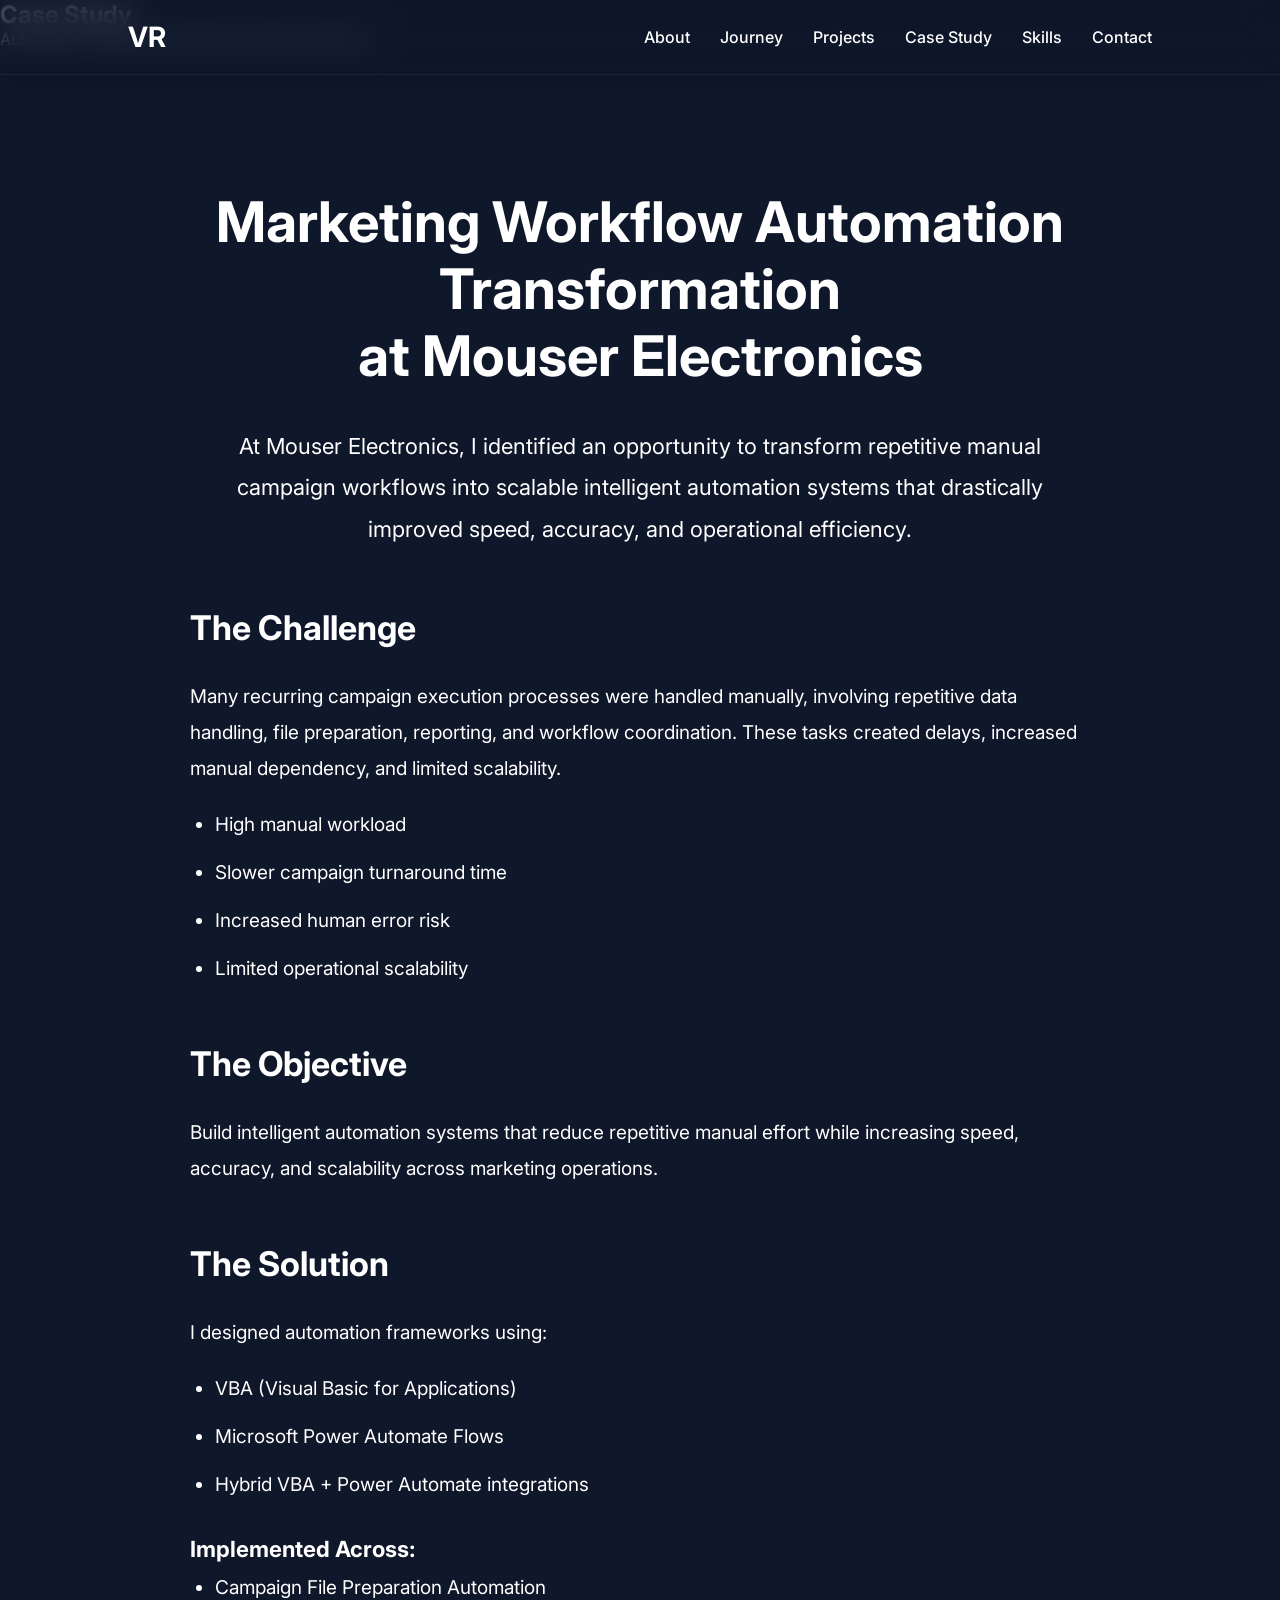
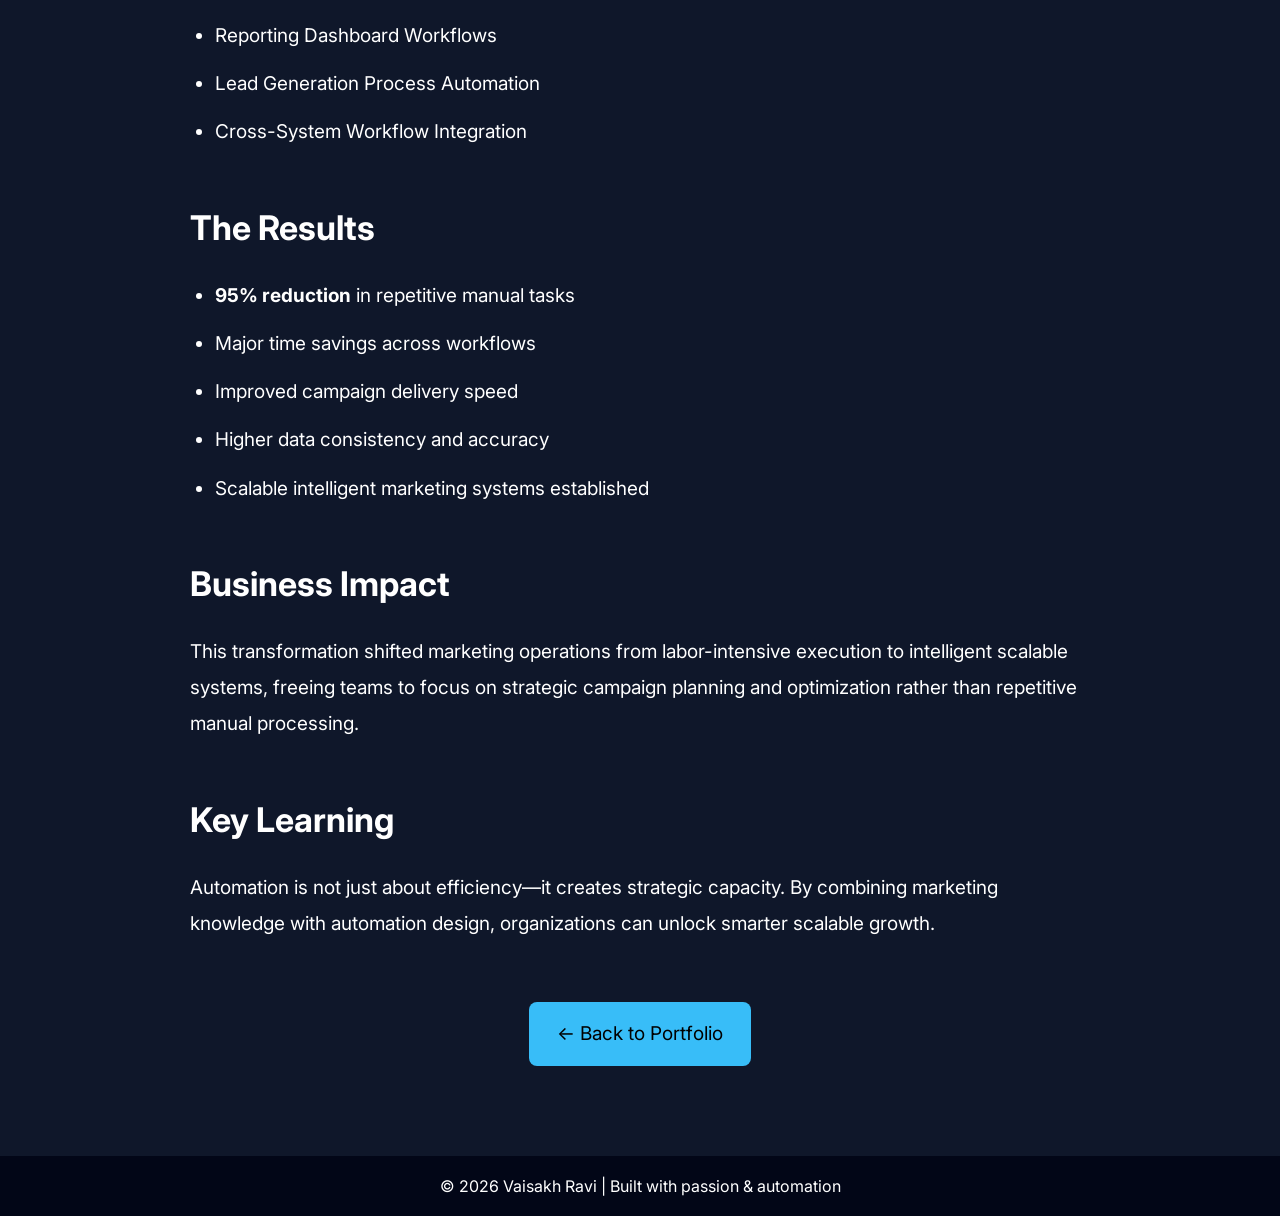
==== commit ecfb3ac2: "Update case-study-mouser-automation.html" ====
--- a/case-study-mouser-automation.html
+++ b/case-study-mouser-automation.html
@@ -6,6 +6,7 @@
 <title>Marketing Workflow Automation Transformation | Vaisakh Ravi</title>
 
 <link rel="stylesheet" href="style.css">
+<link rel="stylesheet" href="article.css">
 <link href="https://fonts.googleapis.com/css2?family=Inter:wght@300;400;600;700;800&display=swap" rel="stylesheet">
 </head>
 <body>
--- a/style.css
+++ b/style.css
@@ -7,7 +7,6 @@
 background: #0f172a;
 color: white;
 scroll-behavior: smooth;
-transition: background 0.4s ease, color 0.4s ease;
 }
 
 * {
@@ -16,48 +15,69 @@
 box-sizing: border-box;
 }
 
-/* =========================
-   THEME VARIABLES
-========================= */
-:root {
---bg-main: #0f172a;
---bg-secondary: #1e293b;
---card-bg: #334155;
---text-main: #ffffff;
---text-soft: #e2e8f0;
---accent: #38bdf8;
---footer-bg: #020617;
-}
-
-body.light-theme {
---bg-main: #f8fafc;
---bg-secondary: #e2e8f0;
---card-bg: #ffffff;
---text-main: #0f172a;
---text-soft: #334155;
---accent: #0284c7;
---footer-bg: #cbd5e1;
-background: var(--bg-main);
-color: var(--text-main);
-}
-
-/* =========================
-   READING PROGRESS BAR
-========================= */
-#reading-progress {
-position: fixed;
+/* HERO */
+.hero {
+position: relative;
+min-height: 100vh;
+background: linear-gradient(135deg, #0f172a, #1e293b);
+overflow: hidden;
+padding-top: 100px;
+}
+
+/* STARFIELD */
+#starfield {
+position: absolute;
 top: 0;
 left: 0;
-height: 4px;
-width: 0%;
-background: linear-gradient(90deg, var(--accent), #0ea5e9);
-z-index: 10000;
-transition: width 0.15s ease-out;
-}
-
-/* =========================
-   NAVBAR
-========================= */
+width: 100%;
+height: 100%;
+z-index: 0;
+pointer-events: none;
+}
+
+/* HERO GLOW */
+.hero-glow {
+position: absolute;
+inset: 0;
+z-index: 1;
+overflow: hidden;
+}
+
+.glow-circle {
+position: absolute;
+border-radius: 50%;
+background: rgba(56,189,248,0.12);
+filter: blur(60px);
+animation: floatGlow 10s infinite alternate ease-in-out;
+}
+
+.circle1 {
+width: 300px;
+height: 300px;
+top: 10%;
+left: 10%;
+}
+
+.circle2 {
+width: 400px;
+height: 400px;
+top: 40%;
+right: 10%;
+}
+
+.circle3 {
+width: 250px;
+height: 250px;
+bottom: 10%;
+left: 40%;
+}
+
+@keyframes floatGlow {
+0% { transform: translate(0,0); }
+100% { transform: translate(20px,-40px); }
+}
+
+/* NAVBAR */
 .navbar {
 position: fixed;
 top: 0;
@@ -70,17 +90,14 @@
 align-items: center;
 background: rgba(15,23,42,0.72);
 backdrop-filter: blur(16px);
+-webkit-backdrop-filter: blur(16px);
 border-bottom: 1px solid rgba(255,255,255,0.06);
 box-shadow: 0 4px 30px rgba(0,0,0,0.15);
 }
 
-body.light-theme .navbar {
-background: rgba(255,255,255,0.8);
-}
-
 .logo-link {
 text-decoration: none;
-color: var(--text-main);
+color: white;
 }
 
 .logo {
@@ -97,14 +114,10 @@
 
 #nav-menu li a {
 position: relative;
-color: var(--text-main);
+color: white;
 text-decoration: none;
 font-weight: 500;
 transition: color 0.3s ease;
-}
-
-#nav-menu li a:hover {
-color: var(--accent);
 }
 
 #nav-menu li a::after {
@@ -114,40 +127,35 @@
 bottom: -6px;
 width: 0%;
 height: 2px;
-background: var(--accent);
+background: #38bdf8;
 transition: width 0.3s ease;
+}
+
+#nav-menu li a:hover {
+color: #38bdf8;
 }
 
 #nav-menu li a:hover::after {
 width: 100%;
 }
 
-/* =========================
-   THEME TOGGLE BUTTON
-========================= */
-.theme-toggle {
+/* HAMBURGER */
+.hamburger {
+display: none;
+flex-direction: column;
 cursor: pointer;
-font-size: 22px;
-margin-left: 20px;
-color: var(--accent);
-transition: transform 0.3s ease;
-}
-
-.theme-toggle:hover {
-transform: rotate(20deg) scale(1.1);
-}
-
-/* =========================
-   HERO
-========================= */
-.hero {
-position: relative;
-min-height: 100vh;
-background: linear-gradient(135deg, var(--bg-main), var(--bg-secondary));
-overflow: hidden;
-padding-top: 100px;
-}
-
+gap: 5px;
+}
+
+.hamburger span {
+width: 25px;
+height: 3px;
+background: white;
+border-radius: 2px;
+transition: 0.3s;
+}
+
+/* HERO CONTENT */
 .hero-content {
 position: relative;
 z-index: 3;
@@ -158,13 +166,12 @@
 .hero h1 {
 font-size: 56px;
 font-weight: 800;
-color: var(--text-main);
 }
 
 .hero h3 {
 font-size: 24px;
 margin: 20px 0;
-color: var(--accent);
+color: #38bdf8;
 }
 
 .hero p {
@@ -172,12 +179,9 @@
 margin: auto;
 font-size: 18px;
 line-height: 1.7;
-color: var(--text-soft);
-}
-
-/* =========================
-   BUTTONS
-========================= */
+}
+
+/* BUTTONS */
 .buttons {
 margin-top: 30px;
 }
@@ -192,7 +196,7 @@
 }
 
 .primary {
-background: var(--accent);
+background: #38bdf8;
 color: black;
 }
 
@@ -202,37 +206,31 @@
 }
 
 .secondary {
-border: 1px solid var(--accent);
-color: var(--accent);
+border: 1px solid #38bdf8;
+color: #38bdf8;
 }
 
 .secondary:hover {
-background: var(--accent);
+background: #38bdf8;
 color: black;
 }
 
-/* =========================
-   SECTIONS
-========================= */
+/* SECTIONS */
 .section {
 padding: 80px 10%;
 text-align: center;
-background: var(--bg-main);
 }
 
 .section h2 {
 font-size: 36px;
 margin-bottom: 30px;
-color: var(--text-main);
 }
 
 .dark {
-background: var(--bg-secondary);
-}
-
-/* =========================
-   CARDS
-========================= */
+background: #1e293b;
+}
+
+/* CARDS */
 .cards {
 display: grid;
 grid-template-columns: repeat(auto-fit,minmax(250px,1fr));
@@ -241,7 +239,7 @@
 }
 
 .card {
-background: var(--card-bg);
+background: #334155;
 padding: 30px;
 border-radius: 16px;
 transition: 0.3s ease;
@@ -255,13 +253,164 @@
 .card h3 {
 font-size: 22px;
 line-height: 1.3;
-color: var(--accent);
+color: #38bdf8;
 margin-bottom: 12px;
 }
 
-/* =========================
-   SKILLS
-========================= */
+.card p {
+font-size: 18px;
+line-height: 1.6;
+}
+
+/* TIMELINE */
+.timeline-modern {
+position: relative;
+max-width: 900px;
+margin: auto;
+padding-left: 30px;
+}
+
+.timeline-modern::before {
+content: '';
+position: absolute;
+left: 15px;
+top: 0;
+width: 3px;
+height: 100%;
+background: #38bdf8;
+box-shadow: 0 0 12px #38bdf8;
+}
+
+.timeline-node {
+position: relative;
+margin-bottom: 50px;
+padding-left: 40px;
+}
+
+.timeline-dot {
+position: absolute;
+left: -3px;
+top: 8px;
+width: 18px;
+height: 18px;
+background: #38bdf8;
+border-radius: 50%;
+box-shadow: 0 0 15px #38bdf8;
+}
+
+.timeline-content {
+background: #334155;
+padding: 20px;
+border-radius: 12px;
+text-align: left;
+transition: 0.3s ease;
+}
+
+.timeline-content:hover {
+transform: translateX(8px);
+}
+
+.timeline-content h3 {
+color: #38bdf8;
+margin-bottom: 10px;
+}
+
+/* CASE STUDY */
+.case-study-interactive {
+position: relative;
+max-width: 1000px;
+margin: auto;
+padding: 100px 120px;
+overflow: visible;
+}
+
+.case-main-card {
+background: #334155;
+padding: 40px;
+border-radius: 20px;
+text-align: center;
+position: relative;
+cursor: pointer;
+transition: 0.4s ease;
+z-index: 2;
+}
+
+.case-main-card h3 {
+font-size: 28px;
+color: #38bdf8;
+margin-bottom: 20px;
+line-height: 1.4;
+}
+
+.know-more-badge {
+display: inline-block;
+padding: 10px 22px;
+background: #38bdf8;
+color: black;
+border-radius: 30px;
+font-weight: bold;
+font-size: 16px;
+animation: pulseGlow 2s infinite;
+}
+
+@keyframes pulseGlow {
+0% { box-shadow: 0 0 10px rgba(56,189,248,0.3); }
+50% { box-shadow: 0 0 25px rgba(56,189,248,0.7); }
+100% { box-shadow: 0 0 10px rgba(56,189,248,0.3); }
+}
+
+.case-bubbles {
+position: absolute;
+inset: 0;
+pointer-events: none;
+}
+
+.bubble {
+position: absolute;
+width: 220px;
+background: #1e293b;
+padding: 18px;
+border-radius: 18px;
+opacity: 0;
+transform: scale(0.8);
+transition: all 0.4s ease;
+box-shadow: 0 0 20px rgba(56,189,248,0.15);
+animation: floatBubble 4s ease-in-out infinite alternate;
+}
+
+@keyframes floatBubble {
+0% { transform: translateY(0px) scale(0.8); }
+100% { transform: translateY(-8px) scale(0.8); }
+}
+
+.bubble strong {
+display: block;
+color: #38bdf8;
+margin-bottom: 8px;
+font-size: 18px;
+}
+
+.bubble p {
+font-size: 15px;
+line-height: 1.5;
+}
+
+.bubble1 { top: -30px; left: -80px; }
+.bubble2 { top: -30px; right: -80px; }
+.bubble3 { bottom: -30px; left: -80px; }
+.bubble4 { bottom: -30px; right: -80px; }
+
+.case-study-interactive:hover .bubble {
+opacity: 1;
+transform: scale(1);
+}
+
+.case-study-interactive:hover .case-main-card {
+transform: translateY(-5px);
+box-shadow: 0 0 25px rgba(56,189,248,0.2);
+}
+
+/* SKILLS */
 .skills {
 max-width: 700px;
 margin: auto;
@@ -279,11 +428,10 @@
 margin-bottom: 8px;
 font-size: 18px;
 font-weight: 600;
-color: var(--text-main);
 }
 
 .bar {
-background: var(--bg-secondary);
+background: #1e293b;
 height: 14px;
 border-radius: 20px;
 overflow: hidden;
@@ -294,74 +442,36 @@
 display: block;
 height: 100%;
 width: 0;
-background: linear-gradient(90deg,var(--accent),#0ea5e9);
+background: linear-gradient(90deg,#38bdf8,#0ea5e9);
 border-radius: 20px;
 transition: width 2.5s ease;
-box-shadow: 0 0 12px rgba(56,189,248,0.35);
-}
-
-/* =========================
-   ARTICLE PAGE
-========================= */
-.article-page {
-padding-top: 140px;
-padding-bottom: 80px;
-}
-
-.article-container {
-max-width: 900px;
-margin: auto;
-text-align: left;
-line-height: 1.9;
-font-size: 19px;
-}
-
-.article-container h1 {
-font-size: 48px;
-margin-bottom: 30px;
-text-align: center;
-color: var(--text-main);
-}
-
-.article-intro {
-font-size: 22px;
-text-align: center;
-color: var(--text-soft);
-margin-bottom: 50px;
-}
-
-.article-container h2,
-.article-container h3 {
-color: var(--accent);
-margin-top: 35px;
-margin-bottom: 15px;
-}
-
-.article-container p,
-.article-container li {
-color: var(--text-soft);
-}
-
-/* =========================
-   FOOTER
-========================= */
+}
+
+/* CONTACT */
+.contact a {
+color: #38bdf8;
+text-decoration: none;
+}
+
+.contact a:hover {
+text-decoration: underline;
+}
+
+/* FOOTER */
 footer {
 text-align: center;
 padding: 20px;
-background: var(--footer-bg);
-color: var(--text-main);
-}
-
-/* =========================
-   SCROLL BUTTON
-========================= */
+background: #020617;
+}
+
+/* SCROLL BUTTON */
 #scrollTopBtn {
 display: none;
 position: fixed;
 bottom: 30px;
 right: 30px;
 z-index: 999;
-background: var(--accent);
+background: #38bdf8;
 color: black;
 border: none;
 padding: 14px 18px;
@@ -371,37 +481,20 @@
 box-shadow: 0 0 15px rgba(56,189,248,0.4);
 }
 
-/* =========================
-   MOBILE NAV
-========================= */
-.hamburger {
-display: none;
-flex-direction: column;
-cursor: pointer;
-gap: 5px;
-}
-
-.hamburger span {
-width: 25px;
-height: 3px;
-background: var(--text-main);
-border-radius: 2px;
-transition: 0.3s;
-}
-
-.hamburger.active span:nth-child(1) {
-transform: rotate(45deg) translate(5px,5px);
-}
-
-.hamburger.active span:nth-child(2) {
+/* REVEAL */
+.reveal {
 opacity: 0;
-}
-
-.hamburger.active span:nth-child(3) {
-transform: rotate(-45deg) translate(6px,-6px);
-}
-
-@media (max-width:768px) {
+transform: translateY(50px);
+transition: all .9s ease;
+}
+
+.reveal.active {
+opacity: 1;
+transform: translateY(0);
+}
+
+/* MOBILE */
+@media (max-width:768px){
 
 .hamburger {
 display: flex;
@@ -411,7 +504,7 @@
 position: absolute;
 top: 80px;
 right: 0;
-background: var(--bg-secondary);
+background: rgba(15,23,42,0.95);
 flex-direction: column;
 width: 220px;
 padding: 20px;
@@ -431,24 +524,35 @@
 font-size: 18px;
 }
 
-.article-container h1 {
-font-size: 34px;
-}
-
-.article-container {
-font-size: 17px;
-padding: 0 10px;
-}
-}
-
-/* =========================
-   PAGE FADE-IN
-========================= */
-body {
-animation: fadePageIn 0.6s ease;
-}
-
-@keyframes fadePageIn {
-from { opacity: 0; }
-to { opacity: 1; }
-}
+.hero p {
+font-size: 16px;
+}
+
+.section {
+padding: 60px 6%;
+}
+
+.cards {
+grid-template-columns: 1fr;
+}
+
+.case-study-interactive {
+padding: 60px 20px;
+}
+
+.case-bubbles {
+position: static;
+display: flex;
+flex-direction: column;
+gap: 15px;
+margin-top: 20px;
+}
+
+.bubble {
+position: static;
+width: 100%;
+opacity: 1;
+transform: scale(1);
+animation: none;
+}
+}
--- a/article.css
+++ b/article.css
@@ -0,0 +1,55 @@
+.article-page {
+padding-top: 140px;
+padding-bottom: 80px;
+min-height: 100vh;
+}
+
+.article-container {
+max-width: 900px;
+margin: auto;
+text-align: left;
+line-height: 1.9;
+font-size: 19px;
+}
+
+.article-container h1 {
+font-size: 56px;
+line-height: 1.2;
+text-align: center;
+margin-bottom: 35px;
+max-width: 900px;
+margin-left: auto;
+margin-right: auto;
+}
+
+.article-intro {
+font-size: 22px;
+text-align: center;
+margin-bottom: 50px;
+color: var(--text-soft);
+}
+
+.article-container h2 {
+color: var(--accent);
+margin-top: 45px;
+margin-bottom: 18px;
+font-size: 34px;
+}
+
+.article-container p {
+margin-bottom: 20px;
+}
+
+.article-container ul {
+padding-left: 25px;
+margin-bottom: 25px;
+}
+
+.article-container li {
+margin-bottom: 12px;
+}
+
+.back-button-wrap {
+margin-top: 50px;
+text-align: center;
+}
